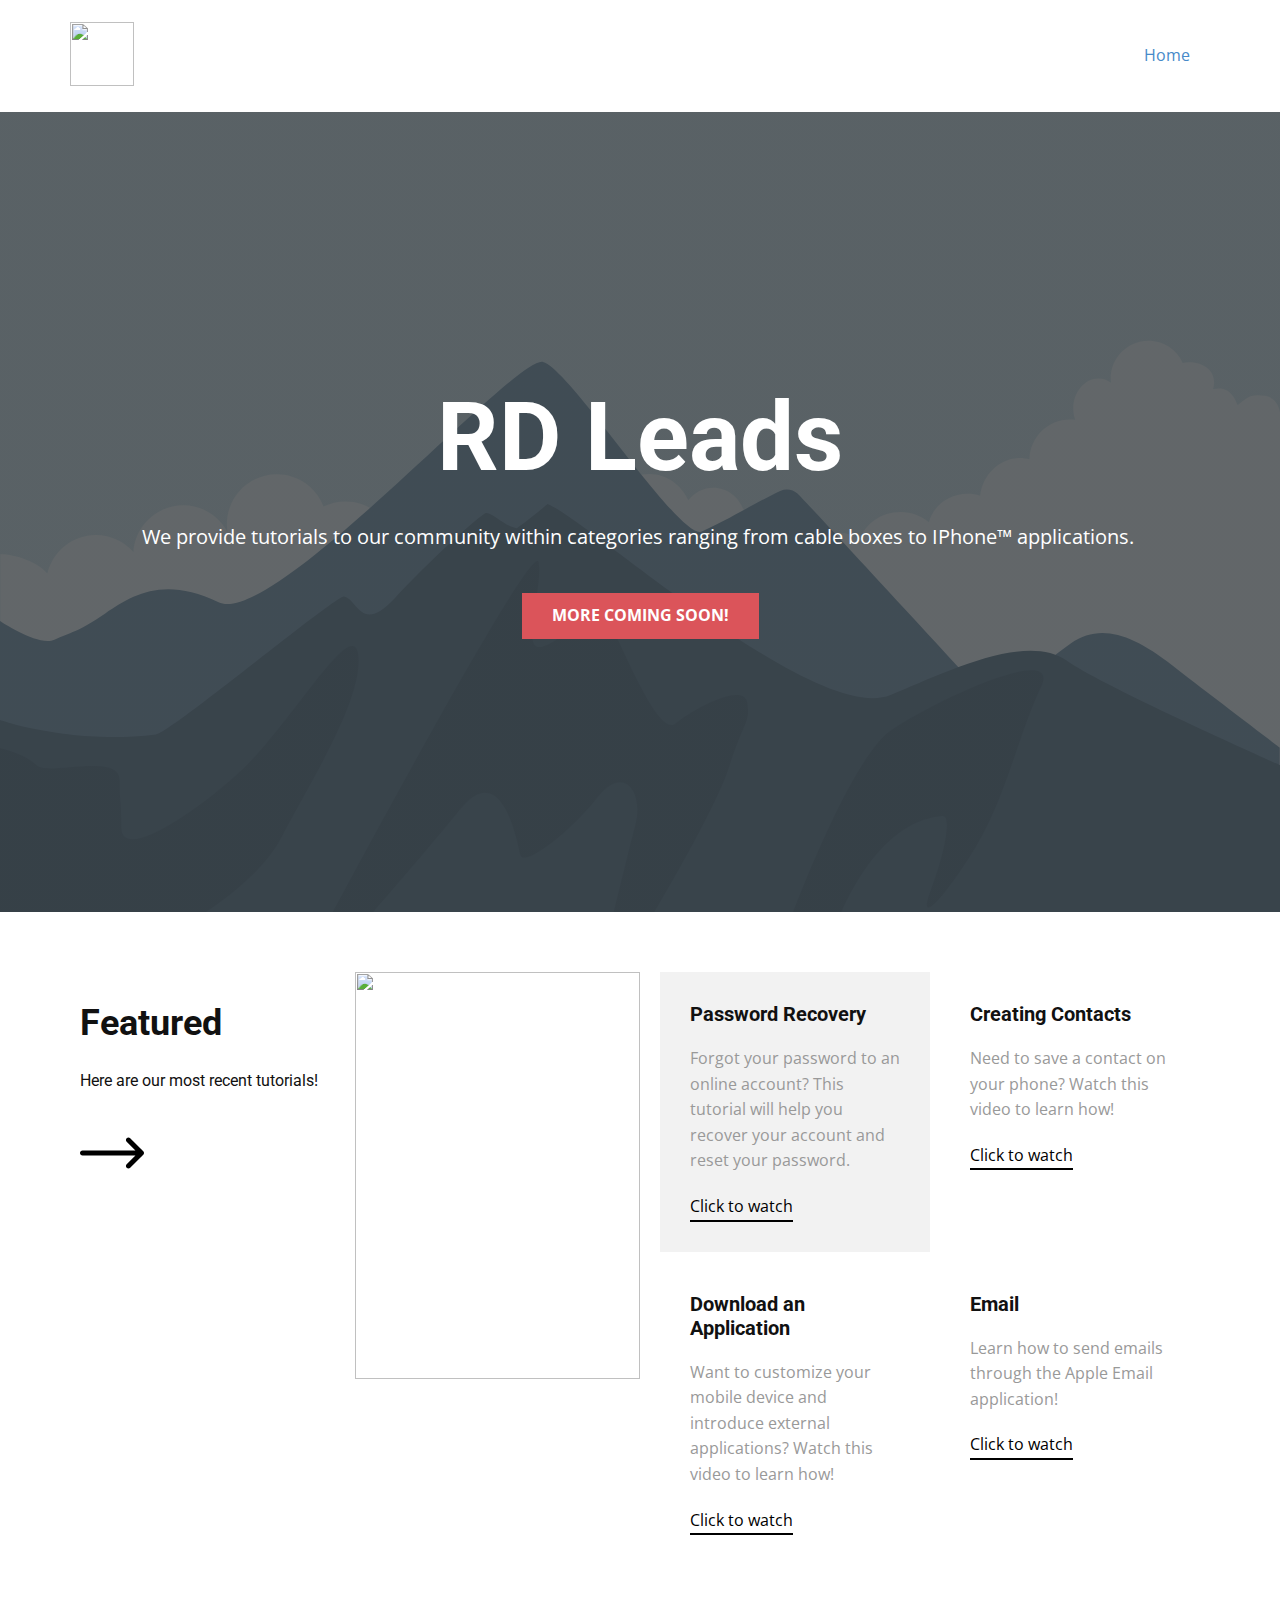
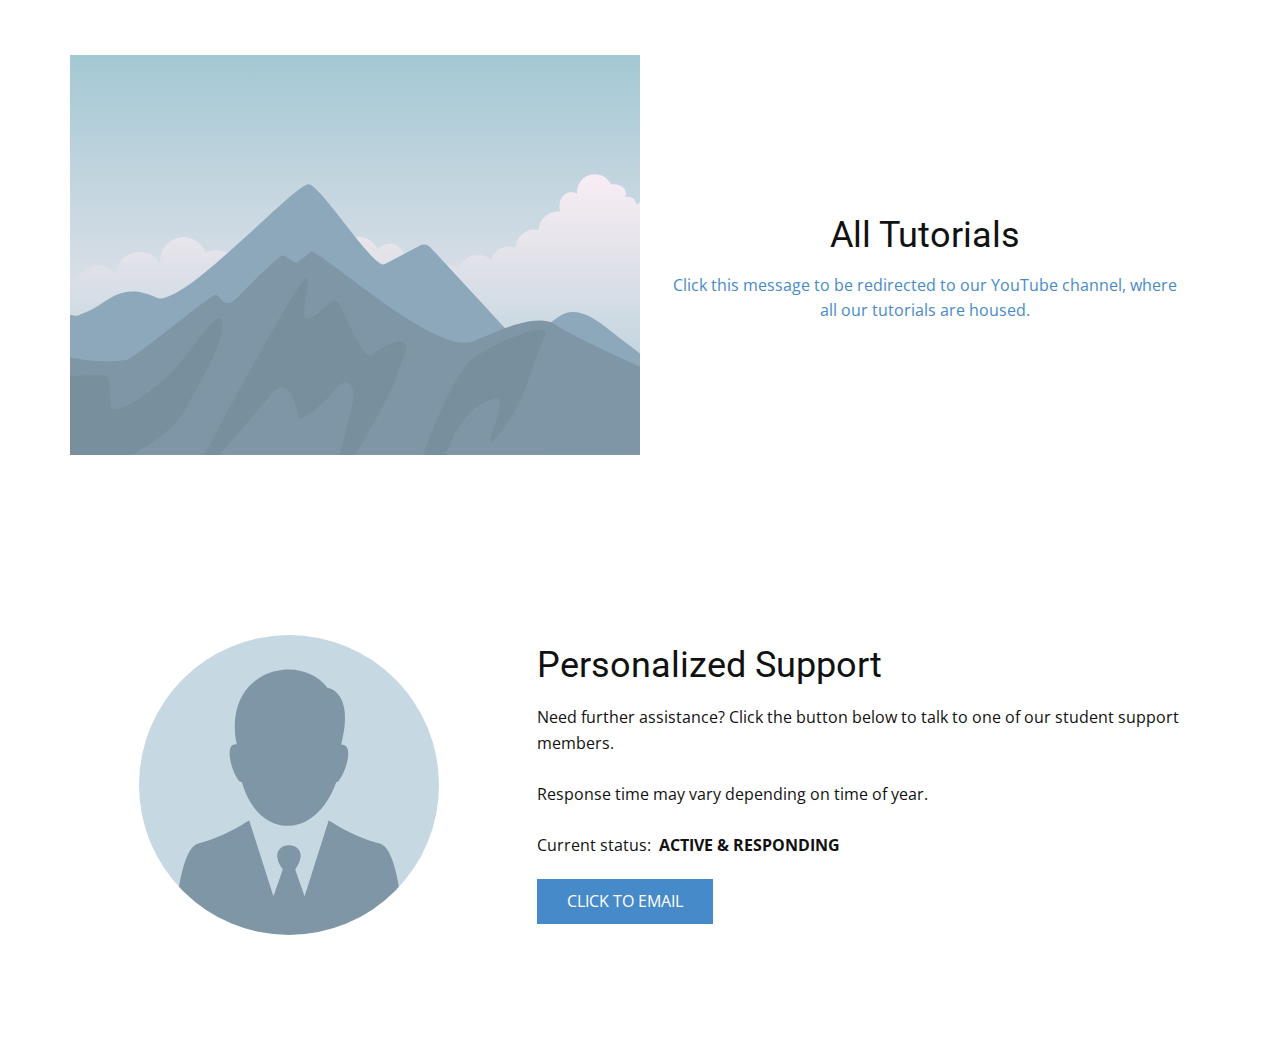
==== Home.html @ 5d562c85 "Add root files" ====
<!DOCTYPE html>
<html style="font-size: 16px;">
  <head>
    <meta name="viewport" content="width=device-width, initial-scale=1.0">
    <meta charset="utf-8">
    <meta name="keywords" content="R">
    <meta name="description" content="">
    <title>Home</title>
    <link rel="stylesheet" href="website.css" media="screen">
<link rel="stylesheet" href="Home.css" media="screen">
    <script class="u-script" type="text/javascript" src="jquery.js" defer=""></script>
    <script class="u-script" type="text/javascript" src="website.js" defer=""></script>
    <link id="u-theme-google-font" rel="stylesheet" href="https://fonts.googleapis.com/css?family=Roboto:100,100i,300,300i,400,400i,500,500i,700,700i,900,900i|Open+Sans:300,300i,400,400i,500,500i,600,600i,700,700i,800,800i">





    <script type="application/ld+json">{
		"@context": "http://schema.org",
		"@type": "Organization",
		"name": "",
		"logo": "images/TWS4TCfM_400x400.jpg"
}</script>
    <meta name="theme-color" content="#478ac9">
    <meta property="og:title" content="Home">
    <meta property="og:type" content="website">
  </head>
  <body class="u-body u-xl-mode"><header class="u-clearfix u-header u-header" id="sec-30c4"><div class="u-clearfix u-sheet u-sheet-1">
        <a href="https://riverdell-leads.github.io/" class="u-image u-logo u-image-1" data-image-width="400" data-image-height="400">
          <img src="images/TWS4TCfM_400x400.jpg" class="u-logo-image u-logo-image-1">
        </a>
        <nav class="u-menu u-menu-dropdown u-offcanvas u-menu-1">
          <div class="menu-collapse" style="font-size: 1rem; letter-spacing: 0px;">
            <a class="u-button-style u-custom-left-right-menu-spacing u-custom-padding-bottom u-custom-top-bottom-menu-spacing u-nav-link u-text-active-palette-1-base u-text-hover-palette-2-base" href="#">
              <svg class="u-svg-link" viewBox="0 0 24 24"><use xmlns:xlink="http://www.w3.org/1999/xlink" xlink:href="#menu-hamburger"></use></svg>
              <svg class="u-svg-content" version="1.1" id="menu-hamburger" viewBox="0 0 16 16" x="0px" y="0px" xmlns:xlink="http://www.w3.org/1999/xlink" xmlns="http://www.w3.org/2000/svg"><g><rect y="1" width="16" height="2"></rect><rect y="7" width="16" height="2"></rect><rect y="13" width="16" height="2"></rect>
</g></svg>
            </a>
          </div>
          <div class="u-custom-menu u-nav-container">
            <ul class="u-nav u-unstyled u-nav-1"><li class="u-nav-item"><a class="u-button-style u-nav-link u-text-active-palette-1-base u-text-hover-palette-2-base" href="Home.html" style="padding: 10px 20px;">Home</a>
</li></ul>
          </div>
          <div class="u-custom-menu u-nav-container-collapse">
            <div class="u-black u-container-style u-inner-container-layout u-opacity u-opacity-95 u-sidenav">
              <div class="u-inner-container-layout u-sidenav-overflow">
                <div class="u-menu-close"></div>
                <ul class="u-align-center u-nav u-popupmenu-items u-unstyled u-nav-2"><li class="u-nav-item"><a class="u-button-style u-nav-link" href="Home.html">Home</a>
</li></ul>
              </div>
            </div>
            <div class="u-black u-menu-overlay u-opacity u-opacity-70"></div>
          </div>
        </nav>
      </div></header>
    <section class="u-align-center u-clearfix u-image u-shading u-section-1" src="" data-image-width="256" data-image-height="256" id="sec-a245">
      <div class="u-clearfix u-sheet u-valign-middle u-sheet-1">
        <h1 class="u-text u-text-default u-title u-text-1">RD Leads</h1>
        <p class="u-large-text u-text u-text-default u-text-variant u-text-2">We provide tutorials to our community within categories ranging from cable boxes to IPhone™ applications.&nbsp;</p>
        <a href="#" class="u-btn u-button-style u-palette-2-base u-btn-1">MORE COMING SOON!</a>
      </div>
    </section>
    <section class="u-clearfix u-section-2" id="carousel_8c78">
      <div class="u-clearfix u-sheet u-sheet-1">
        <div class="u-expanded-width-lg u-expanded-width-md u-expanded-width-sm u-expanded-width-xs u-list u-list-1">
          <div class="u-repeater u-repeater-1">
            <div class="u-container-style u-custom-item u-grey-5 u-list-item u-repeater-item u-shape-rectangle u-list-item-1">
              <div class="u-container-layout u-similar-container u-valign-top u-container-layout-1">
                <h6 class="u-text u-text-default u-text-1">Password Recovery</h6>
                <p class="u-text u-text-default u-text-grey-40 u-text-2">Forgot your password to an online account? This tutorial will help you recover your account and reset your password.</p>
                <a href="https://youtu.be/-RGmpR4CWNs" class="u-border-2 u-border-black u-btn u-btn-rectangle u-button-style u-none u-btn-1">Click to watch<br>
                </a>
              </div>
            </div>
            <div class="u-container-style u-list-item u-repeater-item u-shape-rectangle">
              <div class="u-container-layout u-similar-container u-valign-top u-container-layout-2">
                <h6 class="u-text u-text-default u-text-3">Creating Contacts</h6>
                <p class="u-text u-text-default u-text-grey-40 u-text-4">Need to save a contact on your phone? Watch this video to learn how!</p>
                <a href="https://youtu.be/YbZTPBnVk4k" class="u-border-2 u-border-black u-btn u-btn-rectangle u-button-style u-none u-btn-2">Click to watch</a>
              </div>
            </div>
            <div class="u-container-style u-list-item u-repeater-item u-shape-rectangle">
              <div class="u-container-layout u-similar-container u-valign-top u-container-layout-3">
                <h6 class="u-text u-text-default u-text-5">Download an Application</h6>
                <p class="u-text u-text-default u-text-grey-40 u-text-6">Want to customize your mobile device and introduce external applications? Watch this video to learn how!</p>
                <a href="https://youtu.be/Gis25vrrtrw" class="u-border-2 u-border-black u-btn u-btn-rectangle u-button-style u-none u-btn-3">Click to watch</a>
              </div>
            </div>
            <div class="u-container-style u-custom-item u-list-item u-opacity u-opacity-95 u-repeater-item u-shape-rectangle u-white u-list-item-4">
              <div class="u-container-layout u-similar-container u-valign-top u-container-layout-4">
                <h6 class="u-text u-text-default u-text-7">Email</h6>
                <p class="u-text u-text-default u-text-grey-40 u-text-8">Learn how to send emails through the Apple Email application!</p>
                <a href="https://youtu.be/t_uJGGI5WvQ" class="u-border-2 u-border-black u-btn u-btn-rectangle u-button-style u-none u-btn-4">Click to watch</a>
              </div>
            </div>
          </div>
        </div>
        <div class="u-clearfix u-layout-wrap u-layout-wrap-1">
          <div class="u-layout">
            <div class="u-layout-row">
              <div class="u-container-style u-layout-cell u-size-30 u-layout-cell-1">
                <div class="u-container-layout u-container-layout-5">
                  <h3 class="u-text u-text-default u-text-9">Featured</h3>
                  <p class="u-custom-font u-heading-font u-text u-text-default u-text-10">Here are our most recent tutorials!</p><span class="u-icon u-icon-circle u-text-black u-icon-1"><svg class="u-svg-link" preserveAspectRatio="xMidYMin slice" viewBox="0 0 512 512" style=""><use xmlns:xlink="http://www.w3.org/1999/xlink" xlink:href="#svg-00b9"></use></svg><svg class="u-svg-content" viewBox="0 0 512 512" x="0px" y="0px" id="svg-00b9" style="enable-background:new 0 0 512 512;"><g><g><path d="M506.134,241.843c-0.006-0.006-0.011-0.013-0.018-0.019l-104.504-104c-7.829-7.791-20.492-7.762-28.285,0.068    c-7.792,7.829-7.762,20.492,0.067,28.284L443.558,236H20c-11.046,0-20,8.954-20,20c0,11.046,8.954,20,20,20h423.557    l-70.162,69.824c-7.829,7.792-7.859,20.455-0.067,28.284c7.793,7.831,20.457,7.858,28.285,0.068l104.504-104    c0.006-0.006,0.011-0.013,0.018-0.019C513.968,262.339,513.943,249.635,506.134,241.843z"></path>
</g>
</g></svg></span>
                </div>
              </div>
              <div class="u-container-style u-layout-cell u-size-30 u-layout-cell-2">
                <div class="u-container-layout u-container-layout-6">
                  <img src="images/28223544-0.jpeg" alt="" class="u-expanded-width u-image u-image-default u-image-1" data-image-width="150" data-image-height="97">
                </div>
              </div>
            </div>
          </div>
        </div>
      </div>
    </section>
    <section class="u-clearfix u-section-3" id="sec-8e89">
      <div class="u-clearfix u-sheet u-sheet-1">
        <div class="u-clearfix u-expanded-width u-layout-wrap u-layout-wrap-1">
          <div class="u-layout">
            <div class="u-layout-row">
              <div class="u-container-style u-image u-layout-cell u-size-30 u-image-1" data-image-width="400" data-image-height="265">
                <div class="u-container-layout u-container-layout-1"></div>
              </div>
              <div class="u-align-center u-container-style u-layout-cell u-size-30 u-layout-cell-2">
                <div class="u-container-layout u-container-layout-2">
                  <h2 class="u-text u-text-default u-text-1">All Tutorials</h2>
                  <p class="u-text u-text-default u-text-2">
                    <a class="u-active-none u-border-none u-btn u-button-link u-button-style u-hover-none u-none u-text-palette-1-base u-btn-1" href="https://www.youtube.com/channel/UCtpTlSPJfyHfvz7Vv8QoM-g">Click this message to be redirected to our YouTube channel, where all our tutorials are housed.</a>
                  </p>
                </div>
              </div>
            </div>
          </div>
        </div>
      </div>
    </section>
    <section class="u-clearfix u-section-4" id="sec-eed3">
      <div class="u-clearfix u-sheet u-sheet-1">
        <div class="u-clearfix u-expanded-width u-gutter-0 u-layout-wrap u-layout-wrap-1">
          <div class="u-layout">
            <div class="u-layout-row">
              <div class="u-align-center u-container-style u-layout-cell u-left-cell u-size-23 u-layout-cell-1">
                <div class="u-container-layout u-valign-middle u-container-layout-1">
                  <div alt="" class="u-image u-image-circle u-image-1" src="" data-image-width="256" data-image-height="256"></div>
                </div>
              </div>
              <div class="u-align-left u-container-style u-layout-cell u-right-cell u-size-37 u-layout-cell-2">
                <div class="u-container-layout u-valign-middle-lg u-valign-middle-md u-valign-middle-sm u-valign-middle-xl u-valign-top-xs u-container-layout-2">
                  <h2 class="u-text u-text-default u-text-1">Personalized Support</h2>
                  <p class="u-text u-text-2">Need further assistance? Click the button below to talk to one of our student support members.<br>
                    <br>Response time may vary depending on time of year.<br>
                    <br>Current status:&nbsp;<span style="font-weight: 700;"> ACTIVE &amp; RESPONDING</span>
                  </p>
                  <a href="mailto:rdleads@riverdell.org?subject=[Tech Help] &lt;your subject&gt;" class="u-btn u-button-style u-btn-1" target="_blank">CLICK TO EMAIL</a>
                </div>
              </div>
            </div>
          </div>
        </div>
      </div>
    </section>
  </body>
</html>
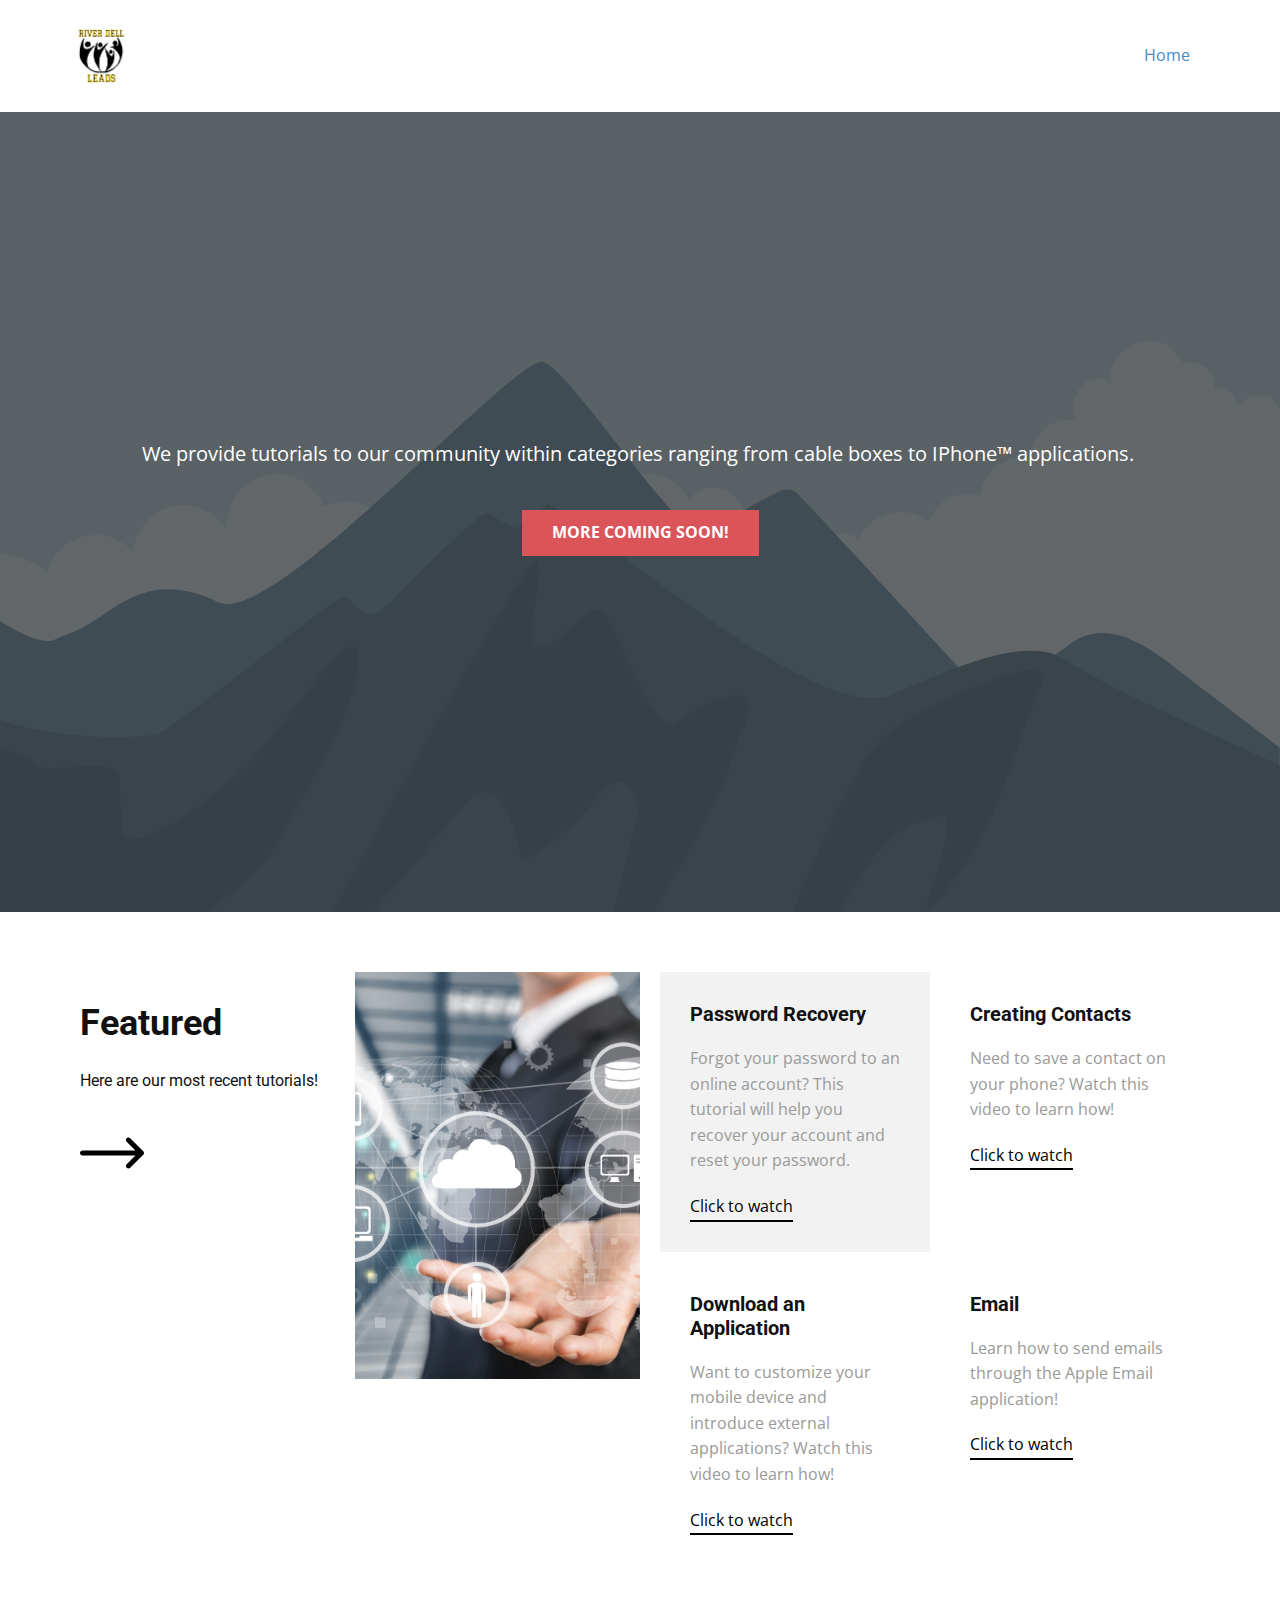
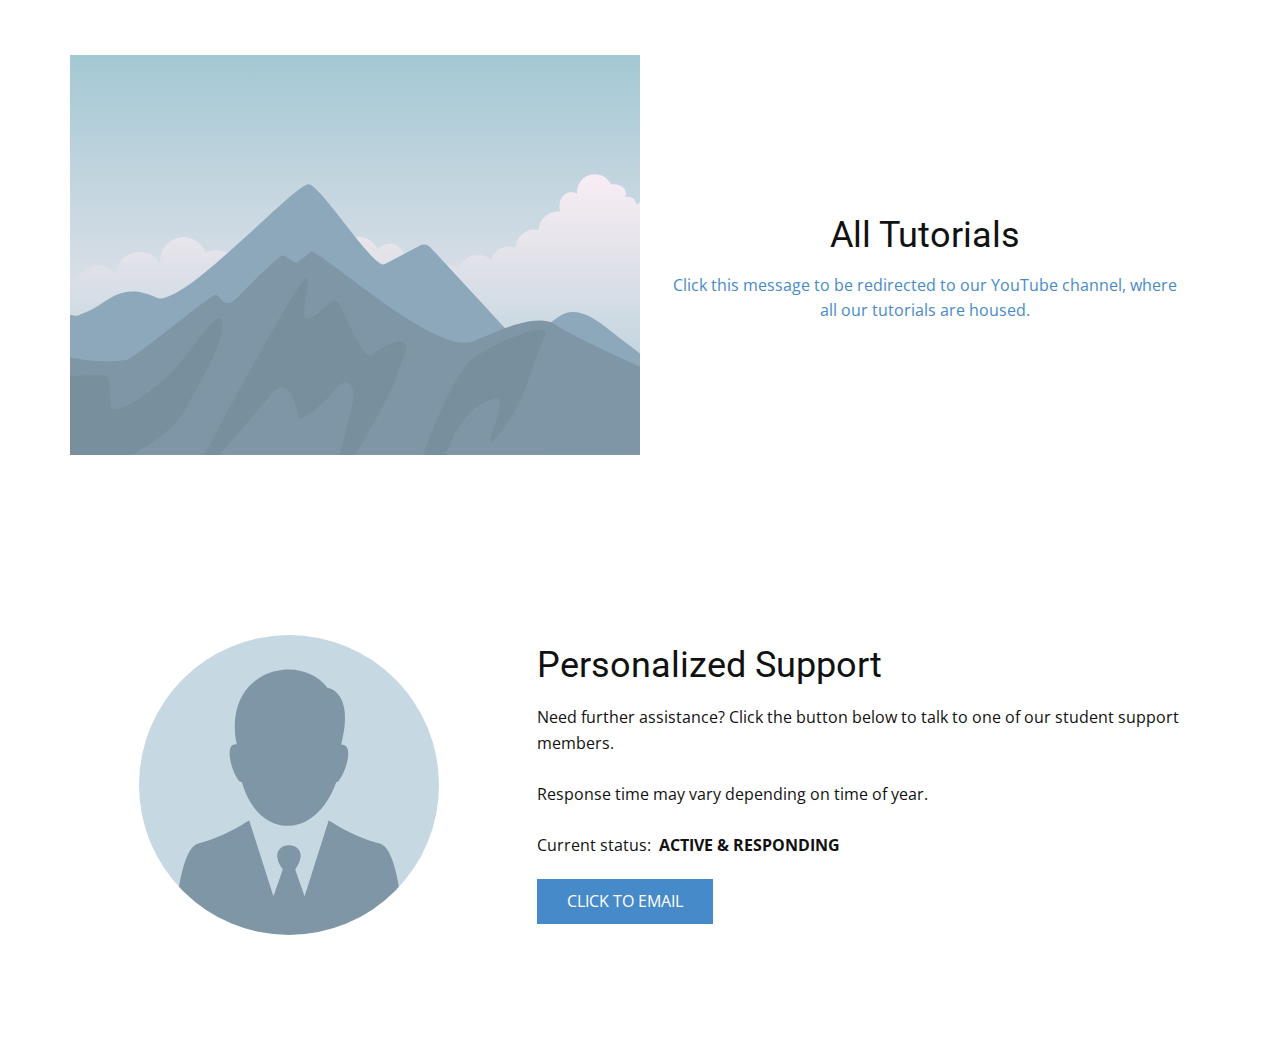
==== commit bd8f0f22: "Minor changes" ====
--- a/Home.html
+++ b/Home.html
@@ -28,7 +28,7 @@
   </head>
   <body class="u-body u-xl-mode"><header class="u-clearfix u-header u-header" id="sec-30c4"><div class="u-clearfix u-sheet u-sheet-1">
         <a href="https://riverdell-leads.github.io/" class="u-image u-logo u-image-1" data-image-width="400" data-image-height="400">
-          <img src="images/TWS4TCfM_400x400.jpg" class="u-logo-image u-logo-image-1">
+          <img src="images/MicrosoftTeams-image (1).png" class="u-logo-image u-logo-image-1">
         </a>
         <nav class="u-menu u-menu-dropdown u-offcanvas u-menu-1">
           <div class="menu-collapse" style="font-size: 1rem; letter-spacing: 0px;">
@@ -56,7 +56,6 @@
       </div></header>
     <section class="u-align-center u-clearfix u-image u-shading u-section-1" src="" data-image-width="256" data-image-height="256" id="sec-a245">
       <div class="u-clearfix u-sheet u-valign-middle u-sheet-1">
-        <h1 class="u-text u-text-default u-title u-text-1">RD Leads</h1>
         <p class="u-large-text u-text u-text-default u-text-variant u-text-2">We provide tutorials to our community within categories ranging from cable boxes to IPhone™ applications.&nbsp;</p>
         <a href="#" class="u-btn u-button-style u-palette-2-base u-btn-1">MORE COMING SOON!</a>
       </div>
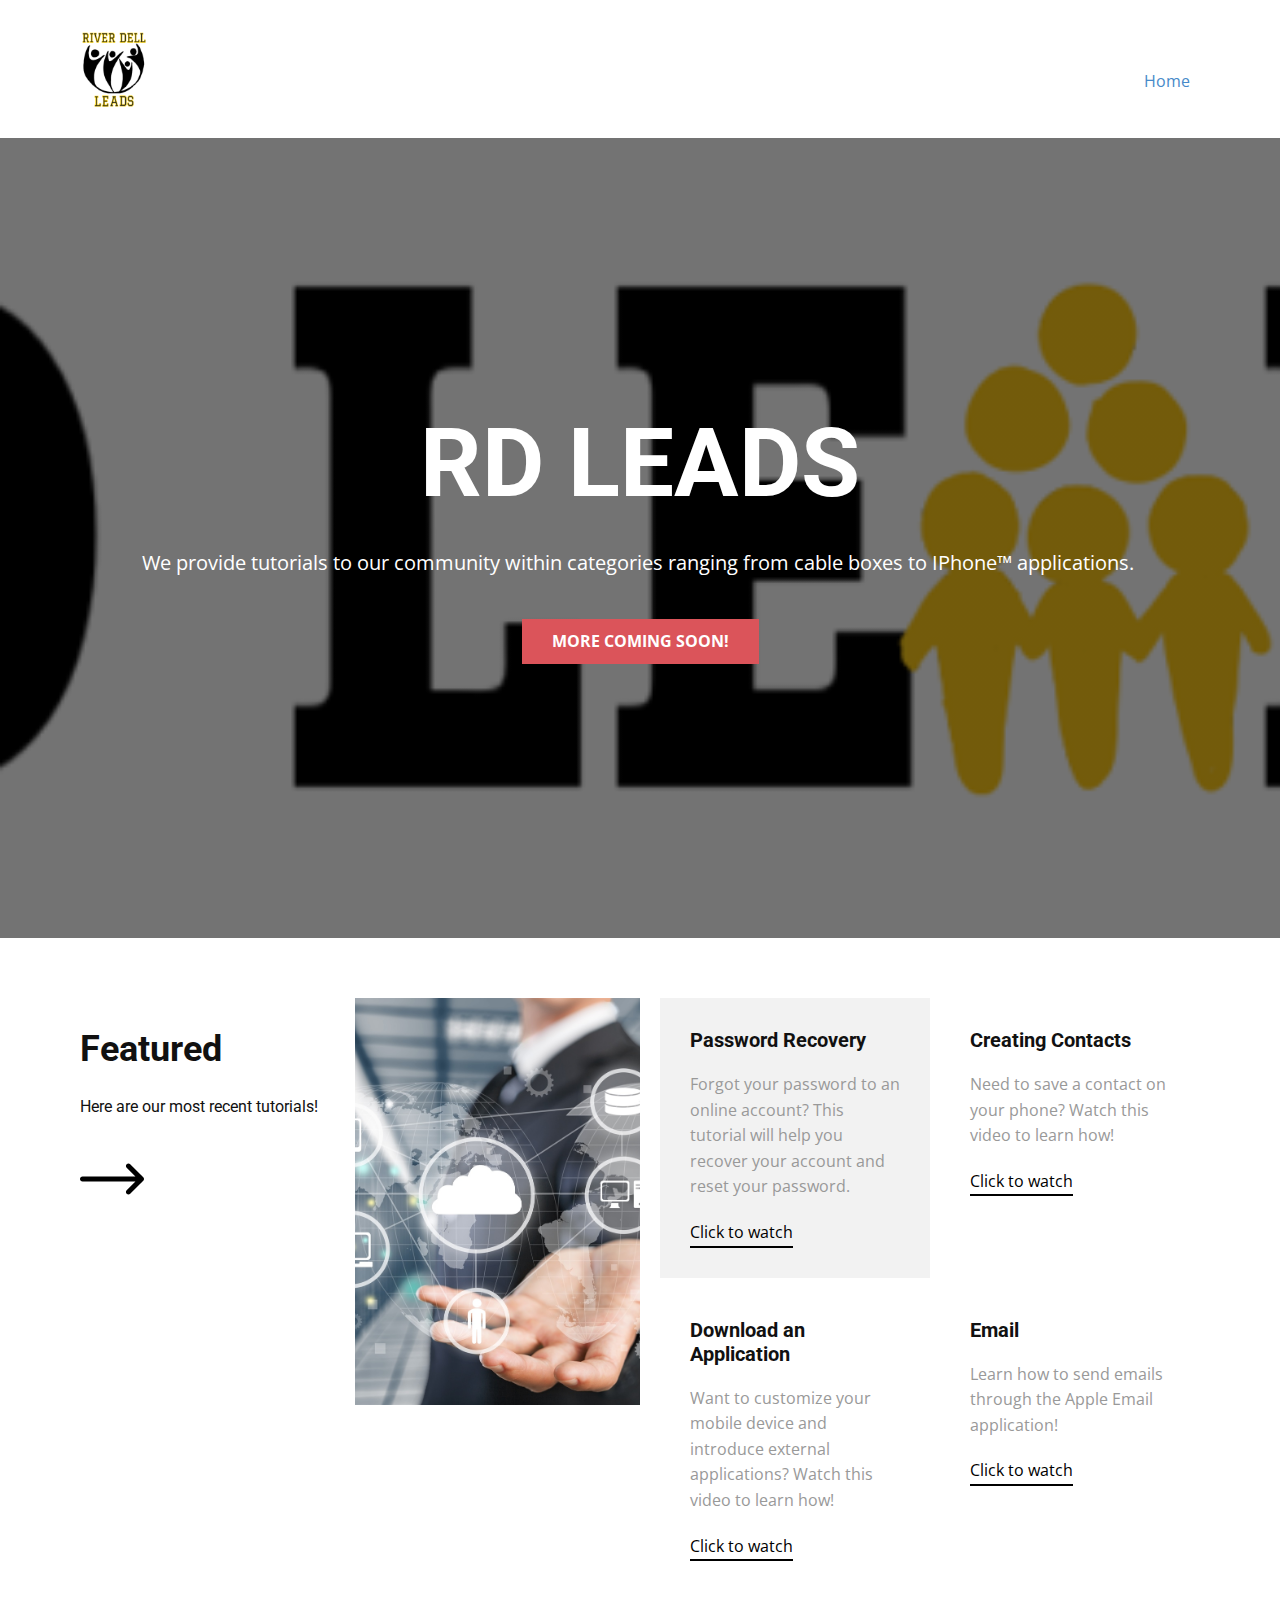
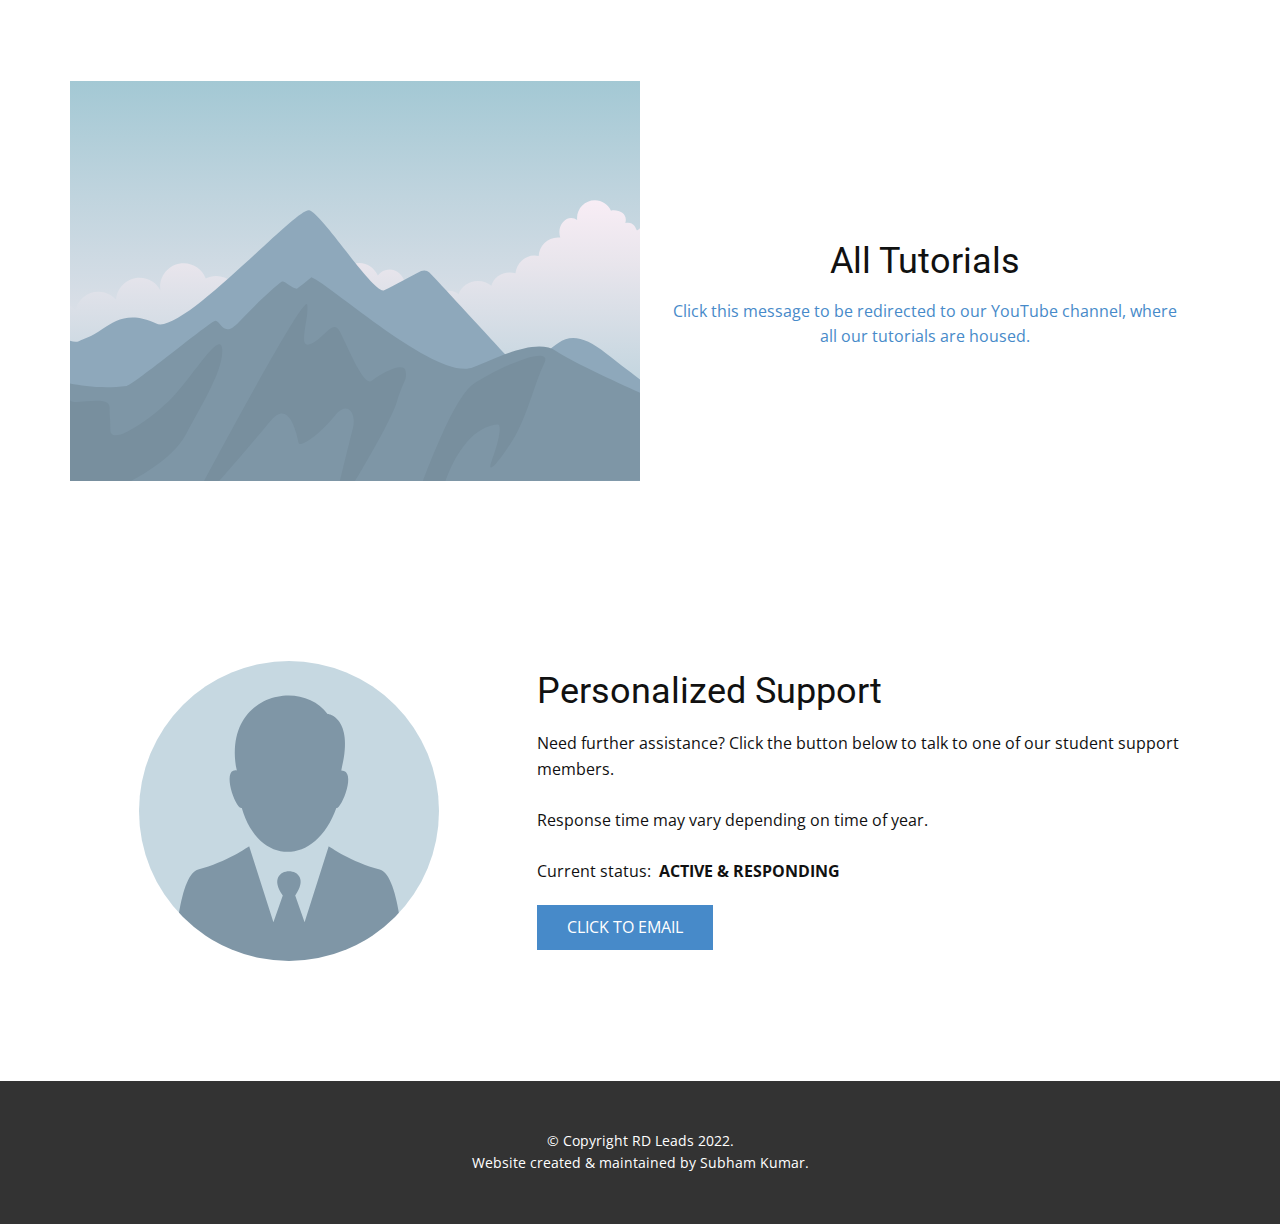
==== commit 2f75298f: "Add deprecated Home.html" ====
--- a/Home.html
+++ b/Home.html
@@ -5,30 +5,30 @@
     <meta charset="utf-8">
     <meta name="keywords" content="R">
     <meta name="description" content="">
-    <title>Home</title>
+    <title>RD Leads - Home</title>
     <link rel="stylesheet" href="website.css" media="screen">
 <link rel="stylesheet" href="Home.css" media="screen">
     <script class="u-script" type="text/javascript" src="jquery.js" defer=""></script>
     <script class="u-script" type="text/javascript" src="website.js" defer=""></script>
+    <link rel="apple-touch-icon" sizes="180x180" href="/apple-touch-icon.png">
+    <link rel="icon" type="image/png" sizes="32x32" href="/favicon-32x32.png">
+    <link rel="icon" type="image/png" sizes="16x16" href="/favicon-16x16.png">
+    <link rel="manifest" href="/site.webmanifest">
+
     <link id="u-theme-google-font" rel="stylesheet" href="https://fonts.googleapis.com/css?family=Roboto:100,100i,300,300i,400,400i,500,500i,700,700i,900,900i|Open+Sans:300,300i,400,400i,500,500i,600,600i,700,700i,800,800i">
-
-
-
-
-
     <script type="application/ld+json">{
 		"@context": "http://schema.org",
 		"@type": "Organization",
 		"name": "",
-		"logo": "images/TWS4TCfM_400x400.jpg"
+		"logo": "images/28223544-0.png"
 }</script>
     <meta name="theme-color" content="#478ac9">
     <meta property="og:title" content="Home">
     <meta property="og:type" content="website">
   </head>
-  <body class="u-body u-xl-mode"><header class="u-clearfix u-header u-header" id="sec-30c4"><div class="u-clearfix u-sheet u-sheet-1">
-        <a href="https://riverdell-leads.github.io/" class="u-image u-logo u-image-1" data-image-width="400" data-image-height="400">
-          <img src="images/MicrosoftTeams-image (1).png" class="u-logo-image u-logo-image-1">
+  <body data-home-page="Home.html" data-home-page-title="Home" class="u-body u-xl-mode"><header class="u-clearfix u-header u-header" id="sec-30c4"><div class="u-clearfix u-sheet u-sheet-1">
+        <a href="https://riverdell-leads.github.io" class="u-image u-logo u-image-1" data-image-width="516" data-image-height="516">
+          <img src="images/28223544-0.png" class="u-logo-image u-logo-image-1">
         </a>
         <nav class="u-menu u-menu-dropdown u-offcanvas u-menu-1">
           <div class="menu-collapse" style="font-size: 1rem; letter-spacing: 0px;">
@@ -54,8 +54,9 @@
           </div>
         </nav>
       </div></header>
-    <section class="u-align-center u-clearfix u-image u-shading u-section-1" src="" data-image-width="256" data-image-height="256" id="sec-a245">
-      <div class="u-clearfix u-sheet u-valign-middle u-sheet-1">
+    <section class="u-align-center u-clearfix u-image u-shading u-section-1" src="" id="sec-a245" data-image-width="787" data-image-height="238">
+      <div class="u-clearfix u-sheet u-sheet-1">
+        <h1 class="u-text u-text-default u-title u-text-1">RD LEADS</h1>
         <p class="u-large-text u-text u-text-default u-text-variant u-text-2">We provide tutorials to our community within categories ranging from cable boxes to IPhone™ applications.&nbsp;</p>
         <a href="#" class="u-btn u-button-style u-palette-2-base u-btn-1">MORE COMING SOON!</a>
       </div>
@@ -162,5 +163,11 @@
         </div>
       </div>
     </section>
+
+
+    <footer class="u-align-center u-clearfix u-footer u-grey-80 u-footer" id="sec-90f3"><div class="u-clearfix u-sheet u-valign-middle u-sheet-1">
+        <p class="u-small-text u-text u-text-variant u-text-1"> © Copyright RD Leads 2022.<br>Website created &amp; maintained by Subham Kumar.
+        </p>
+      </div></footer>
   </body>
 </html>
--- a/website.css
+++ b/website.css
@@ -36588,8 +36588,8 @@
 }
 
 .u-header .u-image-1 {
-  width: 64px;
-  height: 64px;
+  width: 90px;
+  height: 90px;
   margin: 22px auto 0 0;
 }
 
@@ -36610,6 +36610,11 @@
   font-size: 1.25rem;
 }
 @media (max-width: 1199px) {
+  .u-header .u-image-1 {
+    width: 90px;
+    height: 90px;
+  }
+
   .u-header .u-menu-1 {
     width: auto;
   }
--- a/Home.css
+++ b/Home.css
@@ -1,5 +1,5 @@
  .u-section-1 {
-  background-image: linear-gradient(0deg, rgba(0,0,0,0.55), rgba(0,0,0,0.55)), url("[data-uri]");
+  background-image: linear-gradient(0deg, rgba(0,0,0,0.55), rgba(0,0,0,0.55)), url("images/Banner.png");
   background-position: 50% 50%;
 }
 
@@ -10,7 +10,7 @@
 .u-section-1 .u-text-1 {
   font-size: 6rem;
   font-weight: 700;
-  margin: 60px auto 0;
+  margin: 273px auto 0;
 }
 
 .u-section-1 .u-text-2 {
@@ -26,25 +26,19 @@
 
 @media (max-width: 1199px) {
   .u-section-1 .u-sheet-1 {
-    min-height: 660px;
-  }
-}
-
-@media (max-width: 991px) {
-  .u-section-1 .u-sheet-1 {
-    min-height: 506px;
+    min-height: 752px;
   }
 }
 
 @media (max-width: 767px) {
   .u-section-1 .u-sheet-1 {
-    min-height: 380px;
+    min-height: 730px;
   }
 }
 
 @media (max-width: 575px) {
   .u-section-1 .u-sheet-1 {
-    min-height: 239px;
+    min-height: 614px;
   }
 
   .u-section-1 .u-text-1 {
